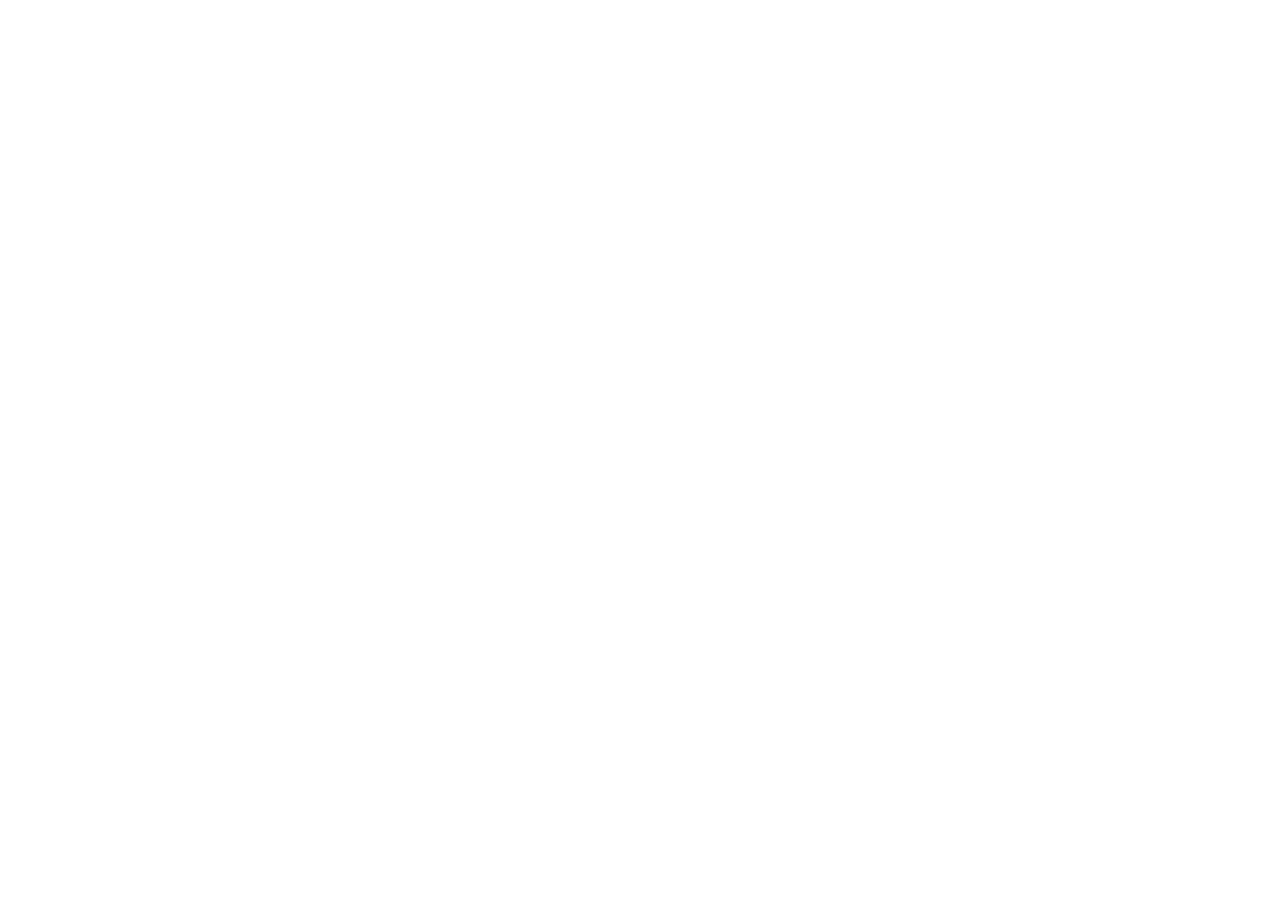
==== pages/greece.html @ 2a56a968 "website links, pages and titles" ====
<!DOCTYPE html>
<html lang="en">
<head>
    <meta charset="UTF-8">
    <meta name="viewport" content="width=device-width, initial-scale=1.0">
    <link rel="stylesheet" href="../css/global.css">
    <link rel="stylesheet" href="../css/destinations.css">
    <title>Greece</title>
</head>
<body>
    
</body>
</html>
---- css/global.css ----
/*# sourceMappingURL=global.css.map */
---- css/destinations.css ----
/*# sourceMappingURL=destinations.css.map */
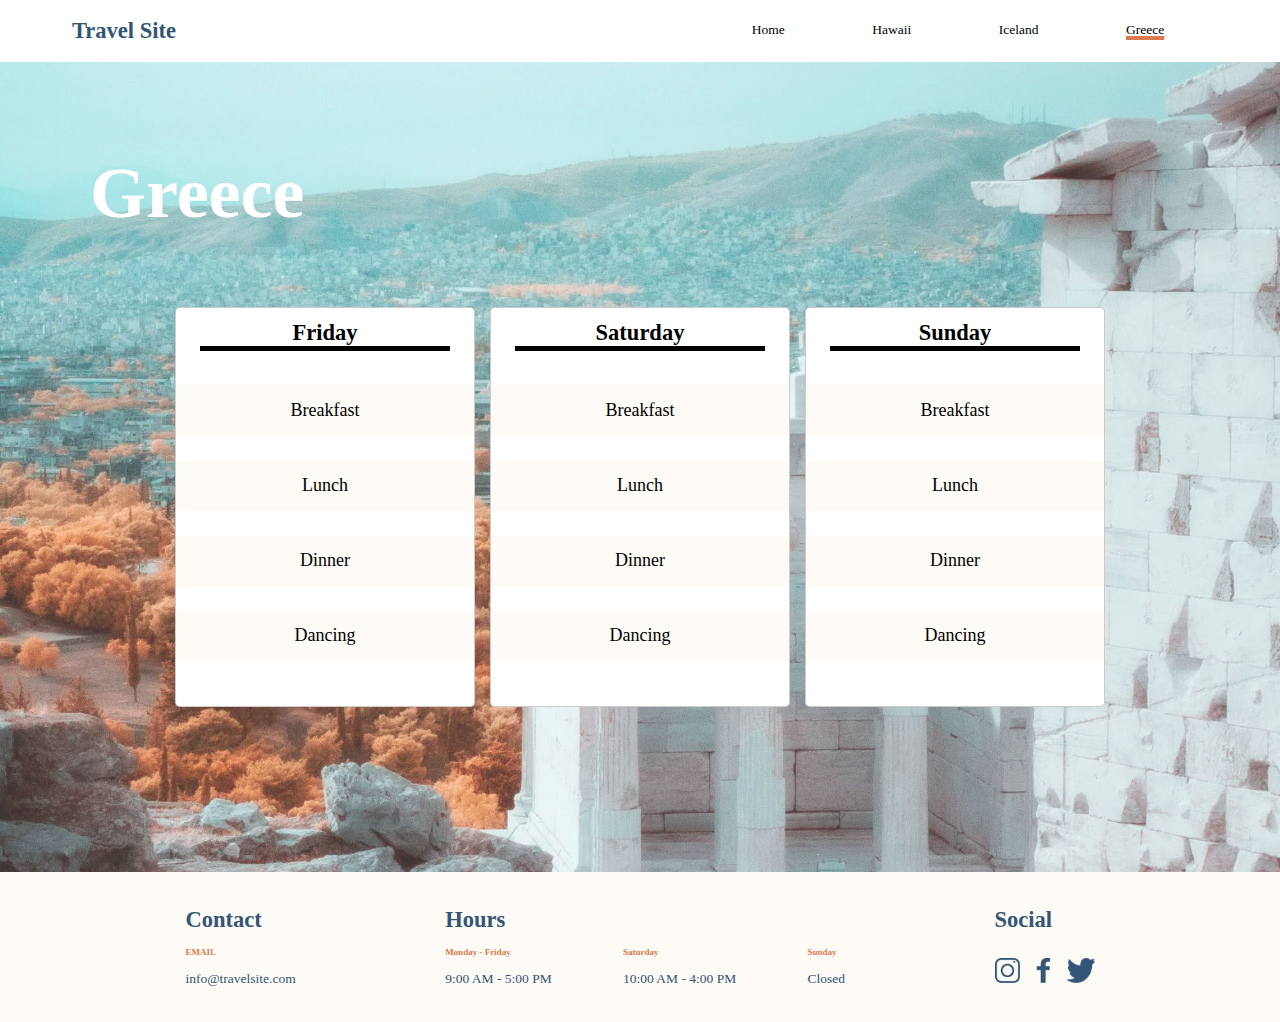
==== commit 489bbd94: "website complete v1- requires another proof and add further optional functionality" ====
--- a/pages/greece.html
+++ b/pages/greece.html
@@ -3,11 +3,90 @@
 <head>
     <meta charset="UTF-8">
     <meta name="viewport" content="width=device-width, initial-scale=1.0">
-    <link rel="stylesheet" href="../css/global.css">
     <link rel="stylesheet" href="../css/destinations.css">
     <title>Greece</title>
 </head>
 <body>
-    
+    <main>
+        <nav class="navbar">
+            <div class="navbar__title">
+                <a href="../index.html"><h2>Travel Site</h2></a>
+            </div>
+            <ul class="navbar__menu-items">
+                    <li><a href="../index.html">Home</a></li>
+                    <li><a href="hawaii.html">Hawaii</a></li>
+                    <li><a href="iceland.html">Iceland</a></li>
+                    <li id="active"><a href="greece.html">Greece</a></li>
+            </ul>
+        </nav>
+        <section class="itinerary itinerary--greece">
+            <h1 class="itinerary__title">
+                Greece
+            </h1>
+            <div class="itinerary__card">
+                <div class="itinerary__card--standard">
+                    <ul>
+                        <li id="no-background"><h3>Friday</h3></li>
+                        <li>Breakfast</li>
+                        <li>Lunch</li>
+                        <li>Dinner</li>
+                        <li>Dancing</li>
+                    </ul>
+                </div>
+                <div class="itinerary__card--standard">
+                    <ul>
+                        <li id="no-background"><h3>Saturday</h3></li>
+                        <li>Breakfast</li>
+                        <li>Lunch</li>
+                        <li>Dinner</li>
+                        <li>Dancing</li>
+                    </ul>
+                </div>
+                <div class="itinerary__card--standard">
+                    <ul>
+                        <li id="no-background"><h3>Sunday</h3></li>
+                        <li>Breakfast</li>
+                        <li>Lunch</li>
+                        <li>Dinner</li>
+                        <li>Dancing</li>
+                    </ul>
+                </div>
+            </div>
+        </section>
+        <footer>
+            <div class="footer__contact">
+                <h2>Contact</h2>
+                <div>
+                    <h6>EMAIL</h6>
+                    <p>info@travelsite.com</p>
+                </div>
+            </div>
+            <div class="footer__hours">
+                <h2>Hours</h2>
+                <div class="footer__hours-block">
+                    <div>
+                        <h6>Monday - Friday</h6>
+                        <p>9:00 AM - 5:00 PM</p>
+                    </div>
+                    <div>
+                        <h6>Saturday</h6>
+                        <p>10:00 AM - 4:00 PM</p>
+                    </div>
+                    <div>
+                        <h6>Sunday</h6>
+                        <p>Closed</p>
+                    </div>
+                </div>
+            </div>
+            <div class="footer__social">
+                <h2>Social</h2>
+                <div>
+                    <a href="www.instagram.com"><img src="../assets/icons/icon-instagram.png" alt=""></a>
+                    <a href="www.facebook.com"><img src="../assets/icons/icon-facebook.png" alt=""></a>
+                    <a href="www.twitter.com"><img src="../assets/icons/icon-twitter.png" alt=""></a>
+                </div>
+            </div>
+        </footer>
+    </main>
 </body>
 </html>--- a/css/destinations.css
+++ b/css/destinations.css
@@ -1 +1,245 @@
-/*# sourceMappingURL=destinations.css.map */+* {
+  font-family: Verdana;
+  margin: 0;
+  padding: 0;
+  font-size: 18px;
+  box-sizing: border-box;
+}
+
+h1 {
+  font-size: 2rem;
+}
+
+h2 {
+  font-size: 1.25rem;
+  color: #335576;
+}
+
+h6 {
+  font-size: 0.5rem;
+}
+
+p, a {
+  font-size: 0.75rem;
+  text-decoration: none;
+}
+
+.itinerary {
+  height: 90vh;
+  width: 100vw;
+  display: flex;
+  flex-direction: column;
+  justify-content: flex-start;
+  align-items: center;
+  background-size: cover;
+  background-position: center;
+}
+.itinerary--hawaii {
+  background-image: url(../../assets/images/hawaii.jpg);
+}
+.itinerary--greece {
+  background-image: url(../../assets/images/greece.jpg);
+}
+.itinerary--iceland {
+  background-image: url(../../assets/images/iceland.jpg);
+}
+.itinerary__title {
+  padding-left: 5rem;
+  align-self: flex-start;
+  color: white;
+  padding-bottom: 4rem;
+  margin-top: 5rem;
+}
+.itinerary__card {
+  display: flex;
+  justify-content: space-evenly;
+  width: 75vw;
+}
+.itinerary__card--standard {
+  width: 300px;
+  height: 400px;
+  text-align: center;
+  background-color: white;
+  border-radius: 5px;
+  border: 1px solid rgba(0, 0, 0, 0.2);
+}
+.itinerary__card--standard ul {
+  list-style: none;
+  display: flex;
+  flex-direction: column;
+  justify-content: space-evenly;
+  height: 400px;
+  margin-top: -1.25rem;
+}
+.itinerary__card--standard ul li {
+  height: 50px;
+  background-color: #FEFAF5;
+  display: flex;
+  justify-content: center;
+  align-items: center;
+}
+.itinerary__card--standard ul h3 {
+  border-bottom: 5px solid black;
+  width: 250px;
+  font-size: 1.25rem;
+}
+
+#no-background {
+  background-color: white;
+}
+
+.navbar {
+  display: flex;
+  justify-content: space-between;
+  background-color: #FFFFFF;
+  position: sticky;
+  top: 0;
+  width: 100vw;
+  padding: 1rem 4rem;
+}
+.navbar__title {
+  color: #335576;
+}
+.navbar__menu-items {
+  display: flex;
+  justify-content: space-around;
+  width: 500px;
+  list-style: none;
+}
+.navbar__menu-items a {
+  text-decoration: none;
+  color: black;
+}
+
+#active {
+  -webkit-text-decoration: solid underline #DB7A4E 4px;
+          text-decoration: solid underline #DB7A4E 4px;
+}
+
+footer {
+  display: flex;
+  justify-content: space-evenly;
+  align-items: center;
+  height: 150px;
+  background-color: #FEFAF5;
+  padding: 0 2rem;
+}
+
+.footer__contact {
+  display: flex;
+  flex-direction: column;
+  justify-content: space-between;
+  height: 80px;
+}
+.footer__contact div {
+  display: flex;
+  flex-direction: column;
+  justify-content: space-between;
+  height: 40px;
+}
+.footer__contact div h6 {
+  color: #DB7A4E;
+}
+.footer__contact div p {
+  color: #335576;
+}
+.footer__hours {
+  display: flex;
+  flex-direction: column;
+  height: 80px;
+  justify-content: space-between;
+}
+.footer__hours-block {
+  display: flex;
+  justify-content: space-between;
+  width: 400px;
+}
+.footer__hours-block div {
+  display: flex;
+  flex-direction: column;
+  justify-content: space-between;
+  height: 40px;
+}
+.footer__hours-block div p {
+  color: #335576;
+}
+.footer__hours-block div h6 {
+  color: #DB7A4E;
+}
+.footer__social {
+  display: flex;
+  flex-direction: column;
+  height: 80px;
+  justify-content: space-between;
+  width: 100px;
+}
+.footer__social div {
+  display: flex;
+  justify-content: space-between;
+}
+.footer__social div img {
+  width: 25x;
+  height: 25px;
+}
+
+h1 {
+  font-size: 4rem;
+}
+
+.itinerary {
+  height: 90vh;
+  width: 100vw;
+  display: flex;
+  flex-direction: column;
+  justify-content: flex-start;
+  align-items: center;
+  background-size: cover;
+  background-position: center;
+}
+.itinerary--hawaii {
+  background-image: url(../assets/images/hawaii.jpg);
+}
+.itinerary__title {
+  padding-left: 5rem;
+  align-self: flex-start;
+  color: white;
+  padding-bottom: 4rem;
+  margin-top: 5rem;
+}
+.itinerary__card {
+  display: flex;
+  justify-content: space-evenly;
+  width: 75vw;
+}
+.itinerary__card--standard {
+  width: 300px;
+  height: 400px;
+  text-align: center;
+  background-color: white;
+  border-radius: 5px;
+  border: 1px solid rgba(0, 0, 0, 0.2);
+}
+.itinerary__card--standard ul {
+  list-style: none;
+  display: flex;
+  flex-direction: column;
+  justify-content: space-evenly;
+  height: 400px;
+  margin-top: -1.25rem;
+}
+.itinerary__card--standard ul li {
+  height: 50px;
+  background-color: #FEFAF5;
+  display: flex;
+  justify-content: center;
+  align-items: center;
+}
+.itinerary__card--standard ul h3 {
+  border-bottom: 5px solid black;
+  width: 250px;
+  font-size: 1.25rem;
+}
+
+#no-background {
+  background-color: white;
+}/*# sourceMappingURL=destinations.css.map */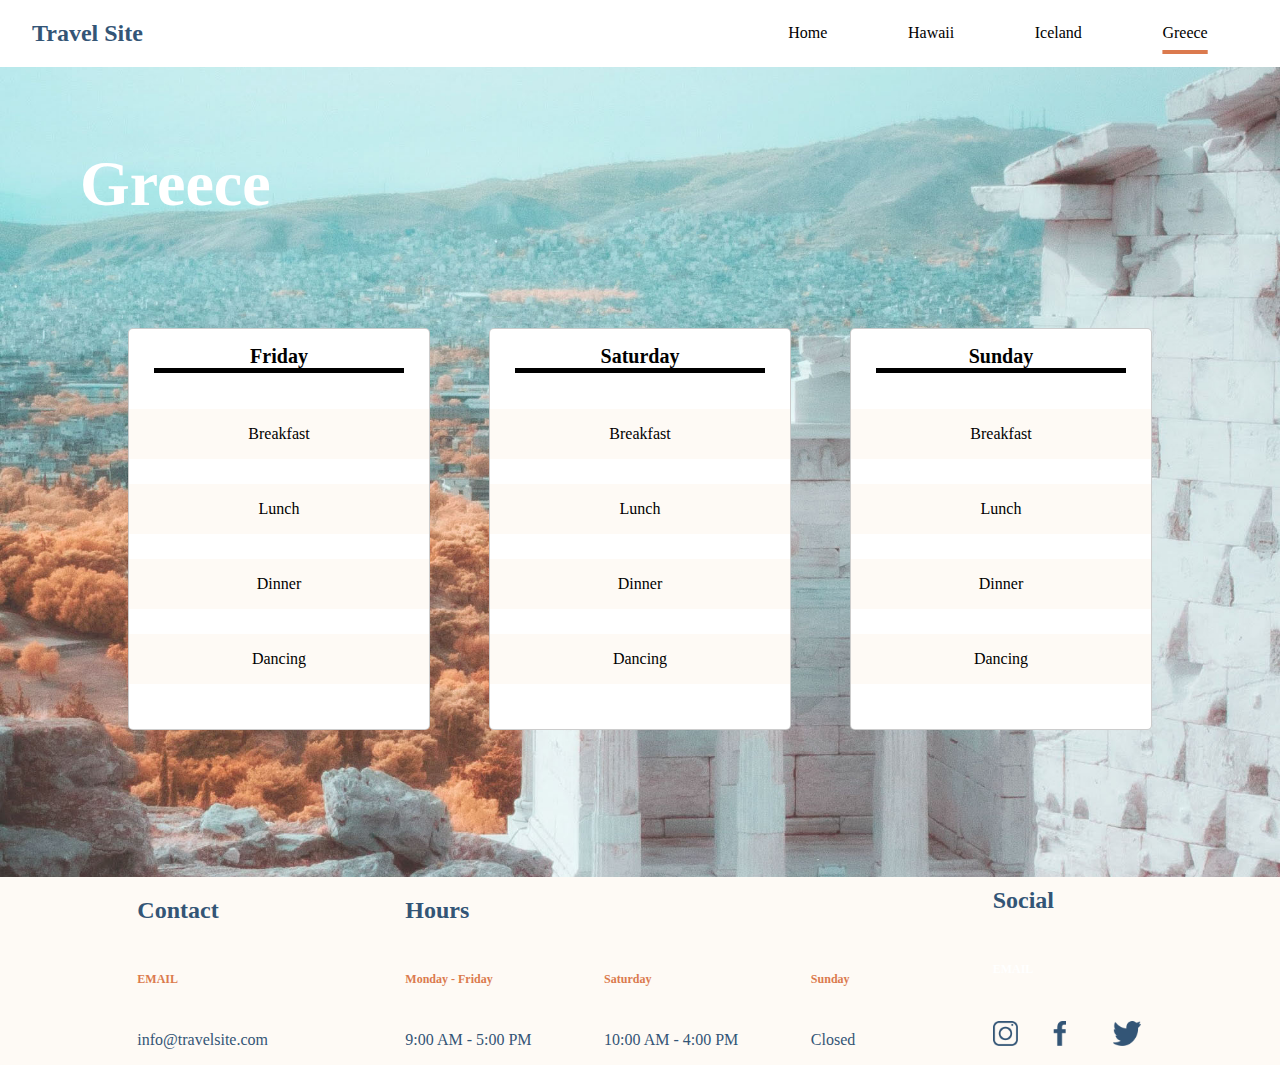
==== commit 6a16339e: "website ready for submission- 'diving deeper' tasks NOT INCCLUDED'" ====
--- a/pages/greece.html
+++ b/pages/greece.html
@@ -16,7 +16,7 @@
                     <li><a href="../index.html">Home</a></li>
                     <li><a href="hawaii.html">Hawaii</a></li>
                     <li><a href="iceland.html">Iceland</a></li>
-                    <li id="active"><a href="greece.html">Greece</a></li>
+                    <li id="active-page"><a href="greece.html">Greece</a></li>
             </ul>
         </nav>
         <section class="itinerary itinerary--greece">
@@ -53,7 +53,7 @@
                 </div>
             </div>
         </section>
-        <footer>
+        <footer class="footer">
             <div class="footer__contact">
                 <h2>Contact</h2>
                 <div>
@@ -81,9 +81,14 @@
             <div class="footer__social">
                 <h2>Social</h2>
                 <div>
-                    <a href="www.instagram.com"><img src="../assets/icons/icon-instagram.png" alt=""></a>
-                    <a href="www.facebook.com"><img src="../assets/icons/icon-facebook.png" alt=""></a>
-                    <a href="www.twitter.com"><img src="../assets/icons/icon-twitter.png" alt=""></a>
+                    <h6>EMAIL</h6>
+                </div>
+                <div>
+                    <div class="footer__icons">
+                        <a href="https://www.instagram.com"><img src="../assets/icons/icon-instagram.png" alt=""></a>
+                        <a href="https://www.facebook.com"><img src="../assets/icons/icon-facebook.png" alt=""></a>
+                        <a href="https://www.twitter.com"><img src="../assets/icons/icon-twitter.png" alt=""></a>
+                    </div>
                 </div>
             </div>
         </footer>
--- a/css/destinations.css
+++ b/css/destinations.css
@@ -1,8 +1,8 @@
-* {
+body {
   font-family: Verdana;
   margin: 0;
   padding: 0;
-  font-size: 18px;
+  font-size: 16px;
   box-sizing: border-box;
 }
 
@@ -11,17 +11,134 @@
 }
 
 h2 {
-  font-size: 1.25rem;
+  font-size: 1.5rem;
   color: #335576;
 }
 
 h6 {
-  font-size: 0.5rem;
-}
-
-p, a {
   font-size: 0.75rem;
+}
+
+p {
+  font-size: 1rem;
+  font-weight: 500;
+}
+
+a {
+  font-size: 1rem;
   text-decoration: none;
+}
+
+#no-background {
+  background-color: white;
+}
+
+#active-page {
+  -webkit-text-decoration: underline #DB7A4E 4px;
+          text-decoration: underline #DB7A4E 4px;
+  text-underline-offset: 0.75rem;
+}
+
+.navbar {
+  display: flex;
+  justify-content: space-between;
+  background-color: #FFFFFF;
+  position: sticky;
+  top: 0;
+  width: 100vw;
+  align-items: center;
+}
+.navbar__title {
+  color: #335576;
+  padding-left: 2rem;
+}
+.navbar__menu-items {
+  display: flex;
+  justify-content: space-around;
+  width: 500px;
+  list-style: none;
+  padding-right: 2rem;
+}
+.navbar__menu-items a {
+  text-decoration: none;
+  color: black;
+}
+
+.footer {
+  display: flex;
+  justify-content: space-evenly;
+  align-items: center;
+  background-color: #FEFAF5;
+}
+.footer__contact {
+  display: flex;
+  flex-direction: column;
+  justify-content: space-between;
+}
+.footer__contact div {
+  display: flex;
+  flex-direction: column;
+  justify-content: space-between;
+}
+.footer__contact div h6 {
+  color: #DB7A4E;
+}
+.footer__contact div p {
+  color: #335576;
+}
+.footer__hours {
+  display: flex;
+  flex-direction: column;
+  justify-content: space-between;
+}
+.footer__hours-block {
+  display: flex;
+  justify-content: space-between;
+  width: 450px;
+}
+.footer__hours-block div {
+  display: flex;
+  flex-direction: column;
+  justify-content: space-between;
+}
+.footer__hours-block div p {
+  color: #335576;
+}
+.footer__hours-block div h6 {
+  color: #DB7A4E;
+}
+.footer__social {
+  display: flex;
+  flex-direction: column;
+  justify-content: space-between;
+  width: 150px;
+}
+.footer__social h2 {
+  margin-top: 0;
+}
+.footer__social div {
+  display: flex;
+  flex-direction: column;
+  justify-content: space-between;
+}
+.footer__social div h6 {
+  color: #FFFFFF;
+}
+.footer__social div .footer__icons {
+  display: flex;
+  flex-direction: row;
+}
+.footer__social div .footer__icons a {
+  width: 30px;
+  height: 50px;
+}
+.footer__social div .footer__icons a img {
+  height: 25px;
+  margin-top: 1rem;
+}
+
+h1 {
+  font-size: 4rem;
 }
 
 .itinerary {
@@ -52,8 +169,8 @@
 }
 .itinerary__card {
   display: flex;
-  justify-content: space-evenly;
-  width: 75vw;
+  justify-content: space-between;
+  width: 80vw;
 }
 .itinerary__card--standard {
   width: 300px;
@@ -70,6 +187,7 @@
   justify-content: space-evenly;
   height: 400px;
   margin-top: -1.25rem;
+  padding: 0;
 }
 .itinerary__card--standard ul li {
   height: 50px;
@@ -86,160 +204,4 @@
 
 #no-background {
   background-color: white;
-}
-
-.navbar {
-  display: flex;
-  justify-content: space-between;
-  background-color: #FFFFFF;
-  position: sticky;
-  top: 0;
-  width: 100vw;
-  padding: 1rem 4rem;
-}
-.navbar__title {
-  color: #335576;
-}
-.navbar__menu-items {
-  display: flex;
-  justify-content: space-around;
-  width: 500px;
-  list-style: none;
-}
-.navbar__menu-items a {
-  text-decoration: none;
-  color: black;
-}
-
-#active {
-  -webkit-text-decoration: solid underline #DB7A4E 4px;
-          text-decoration: solid underline #DB7A4E 4px;
-}
-
-footer {
-  display: flex;
-  justify-content: space-evenly;
-  align-items: center;
-  height: 150px;
-  background-color: #FEFAF5;
-  padding: 0 2rem;
-}
-
-.footer__contact {
-  display: flex;
-  flex-direction: column;
-  justify-content: space-between;
-  height: 80px;
-}
-.footer__contact div {
-  display: flex;
-  flex-direction: column;
-  justify-content: space-between;
-  height: 40px;
-}
-.footer__contact div h6 {
-  color: #DB7A4E;
-}
-.footer__contact div p {
-  color: #335576;
-}
-.footer__hours {
-  display: flex;
-  flex-direction: column;
-  height: 80px;
-  justify-content: space-between;
-}
-.footer__hours-block {
-  display: flex;
-  justify-content: space-between;
-  width: 400px;
-}
-.footer__hours-block div {
-  display: flex;
-  flex-direction: column;
-  justify-content: space-between;
-  height: 40px;
-}
-.footer__hours-block div p {
-  color: #335576;
-}
-.footer__hours-block div h6 {
-  color: #DB7A4E;
-}
-.footer__social {
-  display: flex;
-  flex-direction: column;
-  height: 80px;
-  justify-content: space-between;
-  width: 100px;
-}
-.footer__social div {
-  display: flex;
-  justify-content: space-between;
-}
-.footer__social div img {
-  width: 25x;
-  height: 25px;
-}
-
-h1 {
-  font-size: 4rem;
-}
-
-.itinerary {
-  height: 90vh;
-  width: 100vw;
-  display: flex;
-  flex-direction: column;
-  justify-content: flex-start;
-  align-items: center;
-  background-size: cover;
-  background-position: center;
-}
-.itinerary--hawaii {
-  background-image: url(../assets/images/hawaii.jpg);
-}
-.itinerary__title {
-  padding-left: 5rem;
-  align-self: flex-start;
-  color: white;
-  padding-bottom: 4rem;
-  margin-top: 5rem;
-}
-.itinerary__card {
-  display: flex;
-  justify-content: space-evenly;
-  width: 75vw;
-}
-.itinerary__card--standard {
-  width: 300px;
-  height: 400px;
-  text-align: center;
-  background-color: white;
-  border-radius: 5px;
-  border: 1px solid rgba(0, 0, 0, 0.2);
-}
-.itinerary__card--standard ul {
-  list-style: none;
-  display: flex;
-  flex-direction: column;
-  justify-content: space-evenly;
-  height: 400px;
-  margin-top: -1.25rem;
-}
-.itinerary__card--standard ul li {
-  height: 50px;
-  background-color: #FEFAF5;
-  display: flex;
-  justify-content: center;
-  align-items: center;
-}
-.itinerary__card--standard ul h3 {
-  border-bottom: 5px solid black;
-  width: 250px;
-  font-size: 1.25rem;
-}
-
-#no-background {
-  background-color: white;
 }/*# sourceMappingURL=destinations.css.map */